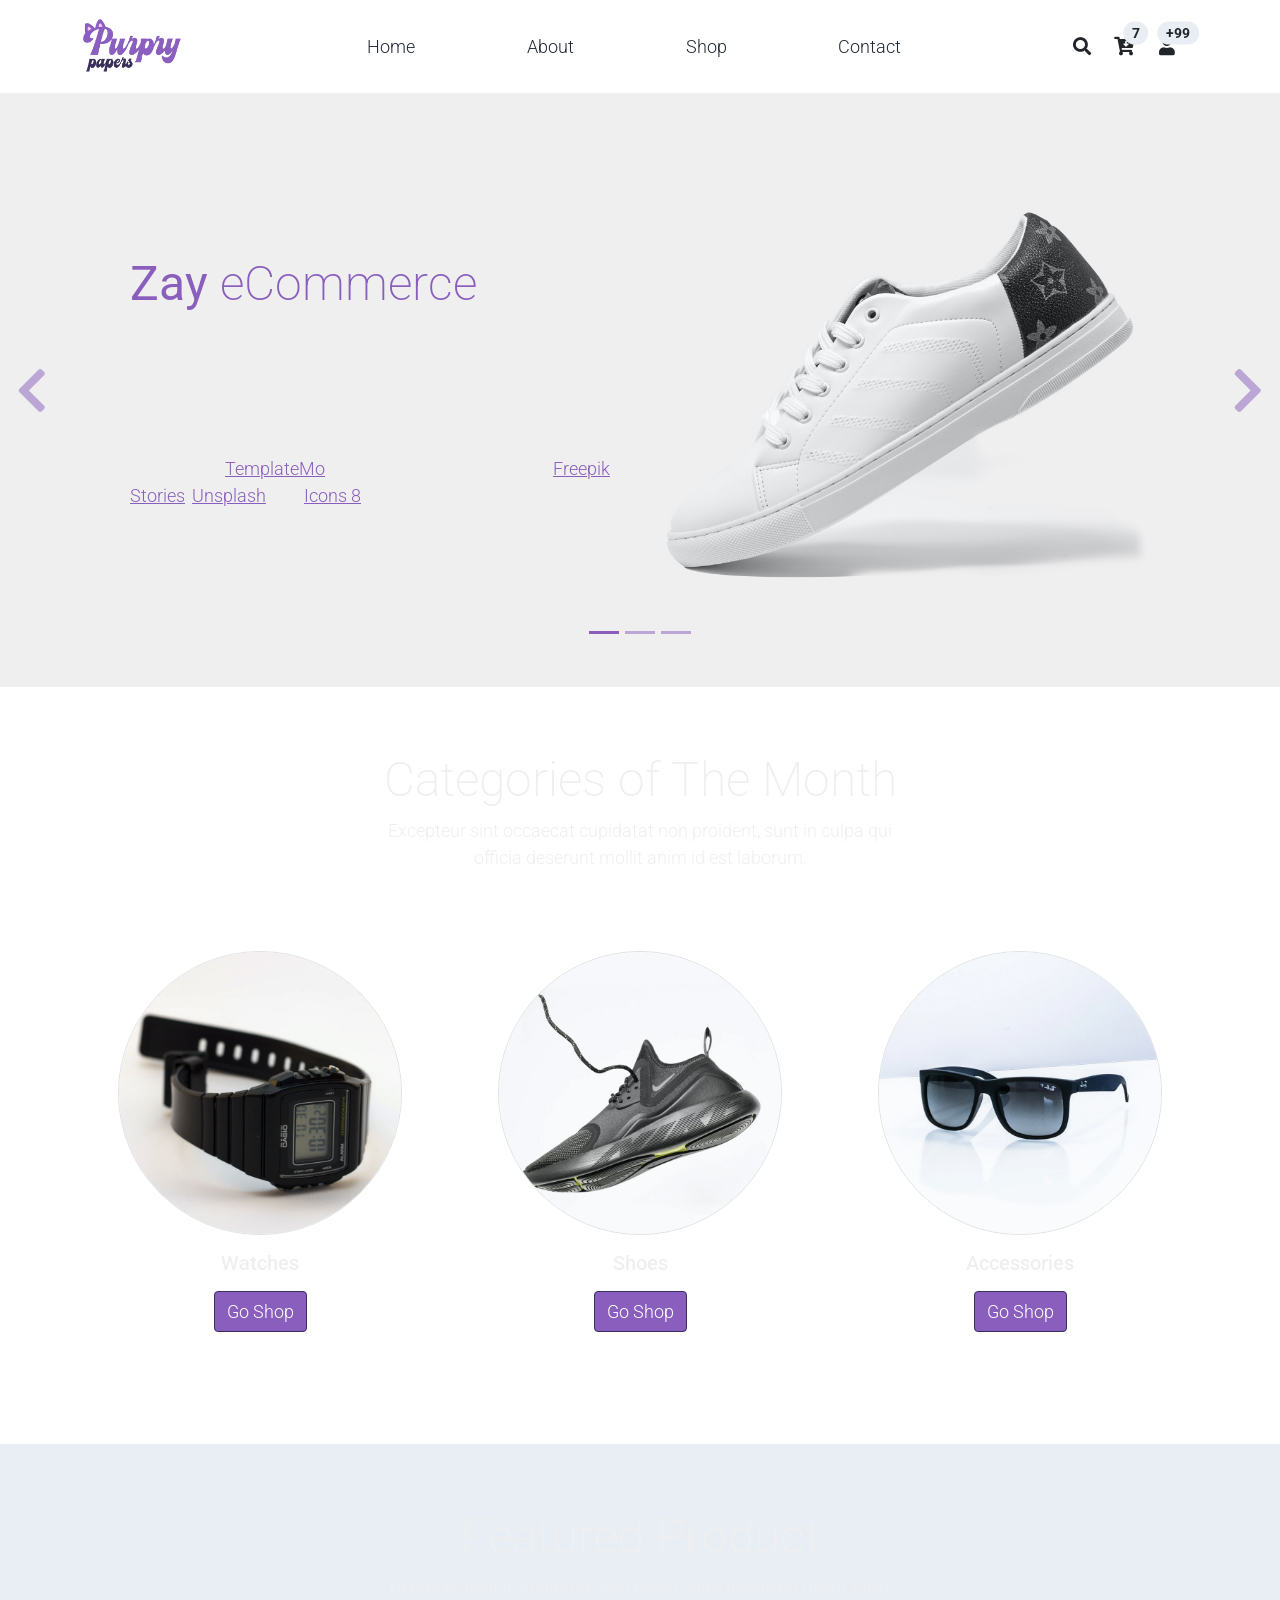
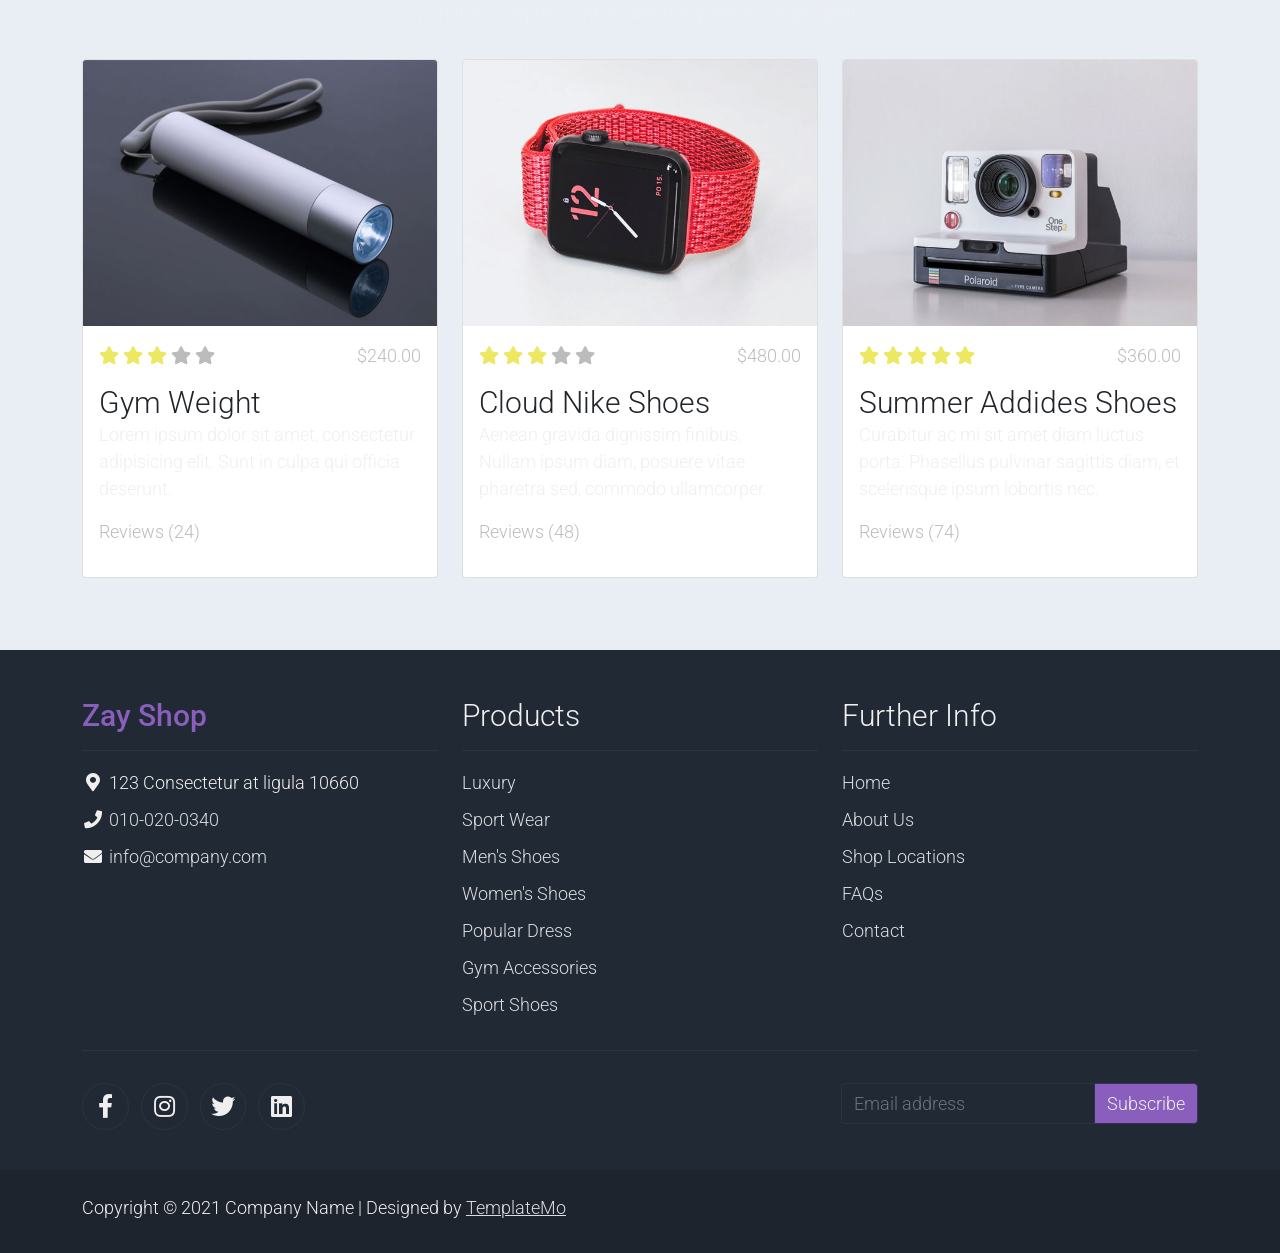
==== index.html @ 1dbbaa01 "Alterar cores e logotipo" ====
<!DOCTYPE html>
<html lang="pt-BR">

<head>
    <title>Zay Shop eCommerce HTML CSS Template</title>
    <meta charset="utf-8">
    <meta name="viewport" content="width=device-width, initial-scale=1">

    <link rel="apple-touch-icon" href="assets/img/apple-icon.png">
    <link rel="shortcut icon" type="image/x-icon" href="assets/img/favicon.ico">

    <link rel="stylesheet" href="assets/css/bootstrap.min.css">
    <link rel="stylesheet" href="assets/css/templatemo.css">
    <link rel="stylesheet" href="assets/css/custom.css">

    <!-- Load fonts style after rendering the layout styles -->
    <link rel="stylesheet" href="https://fonts.googleapis.com/css2?family=Roboto:wght@100;200;300;400;500;700;900&display=swap">
    <link rel="stylesheet" href="assets/css/fontawesome.min.css">
<!--
    
TemplateMo 559 Zay Shop

https://templatemo.com/tm-559-zay-shop

-->
</head>

<body>

    <!-- Header -->
    <nav class="navbar navbar-expand-lg navbar-light shadow">
        <div class="container d-flex justify-content-between align-items-center">

            <a class="navbar-brand text-success logo h1 align-self-center" href="index.html">
                <img class="logotipo" src="./assets/img/logotipo.png" alt="logotipo">
            </a>

            <button class="navbar-toggler border-0" type="button" data-bs-toggle="collapse" data-bs-target="#templatemo_main_nav" aria-controls="navbarSupportedContent" aria-expanded="false" aria-label="Toggle navigation">
                <span class="navbar-toggler-icon"></span>
            </button>

            <div class="align-self-center collapse navbar-collapse flex-fill  d-lg-flex justify-content-lg-between" id="templatemo_main_nav">
                <div class="flex-fill">
                    <ul class="nav navbar-nav d-flex justify-content-between mx-lg-auto">
                        <li class="nav-item">
                            <a class="nav-link" href="index.html">Home</a>
                        </li>
                        <li class="nav-item">
                            <a class="nav-link" href="about.html">About</a>
                        </li>
                        <li class="nav-item">
                            <a class="nav-link" href="shop.html">Shop</a>
                        </li>
                        <li class="nav-item">
                            <a class="nav-link" href="contact.html">Contact</a>
                        </li>
                    </ul>
                </div>
                <div class="navbar align-self-center d-flex">
                    <div class="d-lg-none flex-sm-fill mt-3 mb-4 col-7 col-sm-auto pr-3">
                        <div class="input-group">
                            <input type="text" class="form-control" id="inputMobileSearch" placeholder="Search ...">
                            <div class="input-group-text">
                                <i class="fa fa-fw fa-search"></i>
                            </div>
                        </div>
                    </div>
                    <a class="nav-icon d-none d-lg-inline" href="#" data-bs-toggle="modal" data-bs-target="#templatemo_search">
                        <i class="fa fa-fw fa-search text-dark mr-2"></i>
                    </a>
                    <a class="nav-icon position-relative text-decoration-none" href="#">
                        <i class="fa fa-fw fa-cart-arrow-down text-dark mr-1"></i>
                        <span class="position-absolute top-0 left-100 translate-middle badge rounded-pill bg-light text-dark">7</span>
                    </a>
                    <a class="nav-icon position-relative text-decoration-none" href="#">
                        <i class="fa fa-fw fa-user text-dark mr-3"></i>
                        <span class="position-absolute top-0 left-100 translate-middle badge rounded-pill bg-light text-dark">+99</span>
                    </a>
                </div>
            </div>

        </div>
    </nav>
    <!-- Close Header -->

    <!-- Modal -->
    <div class="modal fade bg-white" id="templatemo_search" tabindex="-1" role="dialog" aria-labelledby="exampleModalLabel" aria-hidden="true">
        <div class="modal-dialog modal-lg" role="document">
            <div class="w-100 pt-1 mb-5 text-right">
                <button type="button" class="btn-close" data-bs-dismiss="modal" aria-label="Close"></button>
            </div>
            <form action="" method="get" class="modal-content modal-body border-0 p-0">
                <div class="input-group mb-2">
                    <input type="text" class="form-control" id="inputModalSearch" name="q" placeholder="Search ...">
                    <button type="submit" class="input-group-text bg-success text-light">
                        <i class="fa fa-fw fa-search text-white"></i>
                    </button>
                </div>
            </form>
        </div>
    </div>



    <!-- Start Banner Hero -->
    <div id="template-mo-zay-hero-carousel" class="carousel slide" data-bs-ride="carousel">
        <ol class="carousel-indicators">
            <li data-bs-target="#template-mo-zay-hero-carousel" data-bs-slide-to="0" class="active"></li>
            <li data-bs-target="#template-mo-zay-hero-carousel" data-bs-slide-to="1"></li>
            <li data-bs-target="#template-mo-zay-hero-carousel" data-bs-slide-to="2"></li>
        </ol>
        <div class="carousel-inner">
            <div class="carousel-item active">
                <div class="container">
                    <div class="row p-5">
                        <div class="mx-auto col-md-8 col-lg-6 order-lg-last">
                            <img class="img-fluid" src="./assets/img/banner_img_01.jpg" alt="">
                        </div>
                        <div class="col-lg-6 mb-0 d-flex align-items-center">
                            <div class="text-align-left align-self-center">
                                <h1 class="h1 text-success"><b>Zay</b> eCommerce</h1>
                                <h3 class="h2">Tiny and Perfect eCommerce Template</h3>
                                <p>
                                    Zay Shop is an eCommerce HTML5 CSS template with latest version of Bootstrap 5 (beta 1). 
                                    This template is 100% free provided by <a rel="sponsored" class="text-success" href="https://templatemo.com" target="_blank">TemplateMo</a> website. 
                                    Image credits go to <a rel="sponsored" class="text-success" href="https://stories.freepik.com/" target="_blank">Freepik Stories</a>,
                                    <a rel="sponsored" class="text-success" href="https://unsplash.com/" target="_blank">Unsplash</a> and
                                    <a rel="sponsored" class="text-success" href="https://icons8.com/" target="_blank">Icons 8</a>.
                                </p>
                            </div>
                        </div>
                    </div>
                </div>
            </div>
            <div class="carousel-item">
                <div class="container">
                    <div class="row p-5">
                        <div class="mx-auto col-md-8 col-lg-6 order-lg-last">
                            <img class="img-fluid" src="./assets/img/banner_img_02.jpg" alt="">
                        </div>
                        <div class="col-lg-6 mb-0 d-flex align-items-center">
                            <div class="text-align-left">
                                <h1 class="h1">Proident occaecat</h1>
                                <h3 class="h2">Aliquip ex ea commodo consequat</h3>
                                <p>
                                    You are permitted to use this Zay CSS template for your commercial websites. 
                                    You are <strong>not permitted</strong> to re-distribute the template ZIP file in any kind of template collection websites.
                                </p>
                            </div>
                        </div>
                    </div>
                </div>
            </div>
            <div class="carousel-item">
                <div class="container">
                    <div class="row p-5">
                        <div class="mx-auto col-md-8 col-lg-6 order-lg-last">
                            <img class="img-fluid" src="./assets/img/banner_img_03.jpg" alt="">
                        </div>
                        <div class="col-lg-6 mb-0 d-flex align-items-center">
                            <div class="text-align-left">
                                <h1 class="h1">Repr in voluptate</h1>
                                <h3 class="h2">Ullamco laboris nisi ut </h3>
                                <p>
                                    We bring you 100% free CSS templates for your websites. 
                                    If you wish to support TemplateMo, please make a small contribution via PayPal or tell your friends about our website. Thank you.
                                </p>
                            </div>
                        </div>
                    </div>
                </div>
            </div>
        </div>
        <a class="carousel-control-prev text-decoration-none w-auto ps-3" href="#template-mo-zay-hero-carousel" role="button" data-bs-slide="prev">
            <i class="fas fa-chevron-left"></i>
        </a>
        <a class="carousel-control-next text-decoration-none w-auto pe-3" href="#template-mo-zay-hero-carousel" role="button" data-bs-slide="next">
            <i class="fas fa-chevron-right"></i>
        </a>
    </div>
    <!-- End Banner Hero -->


    <!-- Start Categories of The Month -->
    <section class="container py-5">
        <div class="row text-center pt-3">
            <div class="col-lg-6 m-auto">
                <h1 class="h1">Categories of The Month</h1>
                <p>
                    Excepteur sint occaecat cupidatat non proident, sunt in culpa qui officia
                    deserunt mollit anim id est laborum.
                </p>
            </div>
        </div>
        <div class="row">
            <div class="col-12 col-md-4 p-5 mt-3">
                <a href="#"><img src="./assets/img/category_img_01.jpg" class="rounded-circle img-fluid border"></a>
                <h5 class="text-center mt-3 mb-3">Watches</h5>
                <p class="text-center"><a class="btn btn-success">Go Shop</a></p>
            </div>
            <div class="col-12 col-md-4 p-5 mt-3">
                <a href="#"><img src="./assets/img/category_img_02.jpg" class="rounded-circle img-fluid border"></a>
                <h2 class="h5 text-center mt-3 mb-3">Shoes</h2>
                <p class="text-center"><a class="btn btn-success">Go Shop</a></p>
            </div>
            <div class="col-12 col-md-4 p-5 mt-3">
                <a href="#"><img src="./assets/img/category_img_03.jpg" class="rounded-circle img-fluid border"></a>
                <h2 class="h5 text-center mt-3 mb-3">Accessories</h2>
                <p class="text-center"><a class="btn btn-success">Go Shop</a></p>
            </div>
        </div>
    </section>
    <!-- End Categories of The Month -->


    <!-- Start Featured Product -->
    <section class="bg-light">
        <div class="container py-5">
            <div class="row text-center py-3">
                <div class="col-lg-6 m-auto">
                    <h1 class="h1">Featured Product</h1>
                    <p>
                        Reprehenderit in voluptate velit esse cillum dolore eu fugiat nulla pariatur.
                        Excepteur sint occaecat cupidatat non proident.
                    </p>
                </div>
            </div>
            <div class="row">
                <div class="col-12 col-md-4 mb-4">
                    <div class="card h-100">
                        <a href="shop-single.html">
                            <img src="./assets/img/feature_prod_01.jpg" class="card-img-top" alt="...">
                        </a>
                        <div class="card-body">
                            <ul class="list-unstyled d-flex justify-content-between">
                                <li>
                                    <i class="text-warning fa fa-star"></i>
                                    <i class="text-warning fa fa-star"></i>
                                    <i class="text-warning fa fa-star"></i>
                                    <i class="text-muted fa fa-star"></i>
                                    <i class="text-muted fa fa-star"></i>
                                </li>
                                <li class="text-muted text-right">$240.00</li>
                            </ul>
                            <a href="shop-single.html" class="h2 text-decoration-none text-dark">Gym Weight</a>
                            <p class="card-text">
                                Lorem ipsum dolor sit amet, consectetur adipisicing elit. Sunt in culpa qui officia deserunt.
                            </p>
                            <p class="text-muted">Reviews (24)</p>
                        </div>
                    </div>
                </div>
                <div class="col-12 col-md-4 mb-4">
                    <div class="card h-100">
                        <a href="shop-single.html">
                            <img src="./assets/img/feature_prod_02.jpg" class="card-img-top" alt="...">
                        </a>
                        <div class="card-body">
                            <ul class="list-unstyled d-flex justify-content-between">
                                <li>
                                    <i class="text-warning fa fa-star"></i>
                                    <i class="text-warning fa fa-star"></i>
                                    <i class="text-warning fa fa-star"></i>
                                    <i class="text-muted fa fa-star"></i>
                                    <i class="text-muted fa fa-star"></i>
                                </li>
                                <li class="text-muted text-right">$480.00</li>
                            </ul>
                            <a href="shop-single.html" class="h2 text-decoration-none text-dark">Cloud Nike Shoes</a>
                            <p class="card-text">
                                Aenean gravida dignissim finibus. Nullam ipsum diam, posuere vitae pharetra sed, commodo ullamcorper.
                            </p>
                            <p class="text-muted">Reviews (48)</p>
                        </div>
                    </div>
                </div>
                <div class="col-12 col-md-4 mb-4">
                    <div class="card h-100">
                        <a href="shop-single.html">
                            <img src="./assets/img/feature_prod_03.jpg" class="card-img-top" alt="...">
                        </a>
                        <div class="card-body">
                            <ul class="list-unstyled d-flex justify-content-between">
                                <li>
                                    <i class="text-warning fa fa-star"></i>
                                    <i class="text-warning fa fa-star"></i>
                                    <i class="text-warning fa fa-star"></i>
                                    <i class="text-warning fa fa-star"></i>
                                    <i class="text-warning fa fa-star"></i>
                                </li>
                                <li class="text-muted text-right">$360.00</li>
                            </ul>
                            <a href="shop-single.html" class="h2 text-decoration-none text-dark">Summer Addides Shoes</a>
                            <p class="card-text">
                                Curabitur ac mi sit amet diam luctus porta. Phasellus pulvinar sagittis diam, et scelerisque ipsum lobortis nec.
                            </p>
                            <p class="text-muted">Reviews (74)</p>
                        </div>
                    </div>
                </div>
            </div>
        </div>
    </section>
    <!-- End Featured Product -->


    <!-- Start Footer -->
    <footer class="bg-dark" id="tempaltemo_footer">
        <div class="container">
            <div class="row">

                <div class="col-md-4 pt-5">
                    <h2 class="h2 text-success border-bottom pb-3 border-light logo">Zay Shop</h2>
                    <ul class="list-unstyled text-light footer-link-list">
                        <li>
                            <i class="fas fa-map-marker-alt fa-fw"></i>
                            123 Consectetur at ligula 10660
                        </li>
                        <li>
                            <i class="fa fa-phone fa-fw"></i>
                            <a class="text-decoration-none" href="tel:010-020-0340">010-020-0340</a>
                        </li>
                        <li>
                            <i class="fa fa-envelope fa-fw"></i>
                            <a class="text-decoration-none" href="mailto:info@company.com">info@company.com</a>
                        </li>
                    </ul>
                </div>

                <div class="col-md-4 pt-5">
                    <h2 class="h2 text-light border-bottom pb-3 border-light">Products</h2>
                    <ul class="list-unstyled text-light footer-link-list">
                        <li><a class="text-decoration-none" href="#">Luxury</a></li>
                        <li><a class="text-decoration-none" href="#">Sport Wear</a></li>
                        <li><a class="text-decoration-none" href="#">Men's Shoes</a></li>
                        <li><a class="text-decoration-none" href="#">Women's Shoes</a></li>
                        <li><a class="text-decoration-none" href="#">Popular Dress</a></li>
                        <li><a class="text-decoration-none" href="#">Gym Accessories</a></li>
                        <li><a class="text-decoration-none" href="#">Sport Shoes</a></li>
                    </ul>
                </div>

                <div class="col-md-4 pt-5">
                    <h2 class="h2 text-light border-bottom pb-3 border-light">Further Info</h2>
                    <ul class="list-unstyled text-light footer-link-list">
                        <li><a class="text-decoration-none" href="#">Home</a></li>
                        <li><a class="text-decoration-none" href="#">About Us</a></li>
                        <li><a class="text-decoration-none" href="#">Shop Locations</a></li>
                        <li><a class="text-decoration-none" href="#">FAQs</a></li>
                        <li><a class="text-decoration-none" href="#">Contact</a></li>
                    </ul>
                </div>

            </div>

            <div class="row text-light mb-4">
                <div class="col-12 mb-3">
                    <div class="w-100 my-3 border-top border-light"></div>
                </div>
                <div class="col-auto me-auto">
                    <ul class="list-inline text-left footer-icons">
                        <li class="list-inline-item border border-light rounded-circle text-center">
                            <a class="text-light text-decoration-none" target="_blank" href="http://facebook.com/"><i class="fab fa-facebook-f fa-lg fa-fw"></i></a>
                        </li>
                        <li class="list-inline-item border border-light rounded-circle text-center">
                            <a class="text-light text-decoration-none" target="_blank" href="https://www.instagram.com/"><i class="fab fa-instagram fa-lg fa-fw"></i></a>
                        </li>
                        <li class="list-inline-item border border-light rounded-circle text-center">
                            <a class="text-light text-decoration-none" target="_blank" href="https://twitter.com/"><i class="fab fa-twitter fa-lg fa-fw"></i></a>
                        </li>
                        <li class="list-inline-item border border-light rounded-circle text-center">
                            <a class="text-light text-decoration-none" target="_blank" href="https://www.linkedin.com/"><i class="fab fa-linkedin fa-lg fa-fw"></i></a>
                        </li>
                    </ul>
                </div>
                <div class="col-auto">
                    <label class="sr-only" for="subscribeEmail">Email address</label>
                    <div class="input-group mb-2">
                        <input type="text" class="form-control bg-dark border-light" id="subscribeEmail" placeholder="Email address">
                        <div class="input-group-text btn-success text-light">Subscribe</div>
                    </div>
                </div>
            </div>
        </div>

        <div class="w-100 bg-black py-3">
            <div class="container">
                <div class="row pt-2">
                    <div class="col-12">
                        <p class="text-left text-light">
                            Copyright &copy; 2021 Company Name 
                            | Designed by <a rel="sponsored" href="https://templatemo.com" target="_blank">TemplateMo</a>
                        </p>
                    </div>
                </div>
            </div>
        </div>

    </footer>
    <!-- End Footer -->

    <!-- Start Script -->
    <script src="assets/js/jquery-1.11.0.min.js"></script>
    <script src="assets/js/jquery-migrate-1.2.1.min.js"></script>
    <script src="assets/js/bootstrap.bundle.min.js"></script>
    <script src="assets/js/templatemo.js"></script>
    <script src="assets/js/custom.js"></script>
    <!-- End Script -->
</body>

</html>
---- assets/css/templatemo.css ----
/*

TemplateMo 559 Zay Shop

https://templatemo.com/tm-559-zay-shop

---------------------------------------------
Table of contents
------------------------------------------------
1. Typography
2. General
3. Nav
4. Hero Carousel
5. Accordion
6. Shop
7. Product
8. Carousel Hero
9. Carousel Brand
10. Services
11. Contact map
12. Footer
13. Small devices (landscape phones, 576px and up)
14. Medium devices (tablets, 768px and up)
15. Large devices (desktops, 992px and up)
16. Extra large devices (large desktops, 1200px and up)
--------------------------------------------- */
div{ 
  color: #39305b;
  color: #895ebd;
  color: #f4acf5;
  color: #c687e8;
  color: #f0eff0;
}


/* Typography */
body, ul, li, p, a, label, input, div {
  font-family: 'Roboto', sans-serif;
  font-size: 18px !important;
  font-weight: 300 !important;
}
.h1 {
  font-family: 'Roboto', sans-serif;
  font-size: 48px !important;
  font-weight: 200 !important;
}
.h2 {
  font-family: 'Roboto', sans-serif;
  font-size: 30px !important;
  font-weight: 300;
}
.h3 {
  font-family: 'Roboto', sans-serif;
  font-size: 22px !important;
}
/* General */
.logo { font-weight: 500 !important;}
.text-warning {  color: #ede861 !important;}
.text-muted { color: #bcbcbc !important;}
.text-success { color: #895ebd !important;}
.text-light { color: #f0eff0 !important;}
.bg-dark { background-color: #212934 !important;}
.bg-light { background-color: #e9eef5 !important;}
.bg-black { background-color: #1d242d !important;}
.bg-success { background-color: #895ebd !important;}
.btn-success {
  background-color: #895ebd !important;
  border-color: #39305b !important;
}
.pagination .page-link:hover {color: #000;}
.pagination .page-link:hover, .pagination .page-link.active {
  background-color: #f4acf5;
  color: #fff;
}
/* Nav */
#templatemo_nav_top { min-height: 40px;}
#templatemo_nav_top * { font-size: .9em !important;}
#templatemo_main_nav a { color: #212934;}
#templatemo_main_nav a:hover { color: #f4acf5;}
#templatemo_main_nav .navbar .nav-icon { margin-right: 20px;}

img.logotipo{
  width: 100px;
}

/* Hero Carousel */
#template-mo-zay-hero-carousel { background: #efefef !important;}
/* Accordion */
.templatemo-accordion a { color: #000;}
.templatemo-accordion a:hover { color: #333d4a;}
/* Shop */
.shop-top-menu a:hover { color: #f4acf5 !important;}
/* Product */
.product-wap { box-shadow: 0px 5px 10px 0px rgba(0, 0, 0, 0.10);}
.product-wap .product-color-dot.color-dot-red { background:#f71515;}
.product-wap .product-color-dot.color-dot-blue { background:#6db4fe;}
.product-wap .product-color-dot.color-dot-black { background:#000000;}
.product-wap .product-color-dot.color-dot-light { background:#e0e0e0;}
.product-wap .product-color-dot.color-dot-green { background:#0bff7e;}
.card.product-wap .card .product-overlay {
  background: rgba(0,0,0,.2);
  visibility: hidden;
  opacity: 0;
  transition: .3s;
}
.card.product-wap:hover .card .product-overlay {
  visibility: visible;
  opacity: 1;
}
.card.product-wap a { color: #000;}
#carousel-related-product .slick-slide:focus { outline: none !important;}
#carousel-related-product .slick-dots li button:before {
  font-size: 15px;
  margin-top: 20px;
}
/* Brand */
.brand-img {
  filter: grayscale(100%);
  opacity: 0.5;
  transition: .5s;
}
.brand-img:hover {
  filter: grayscale(0%);
  opacity: 1;
}
/* Carousel Hero */
#template-mo-zay-hero-carousel .carousel-indicators li {
  margin-top: -50px;
  background-color: #895ebd;
}
#template-mo-zay-hero-carousel .carousel-control-next i,
#template-mo-zay-hero-carousel .carousel-control-prev i {
  color: #895ebd !important;
  font-size: 2.8em !important;
}
/* Carousel Brand */
.tempaltemo-carousel .h1 {
  font-size: .5em !important;
  color: #000 !important;
}
/* Services */
.services-icon-wap {transition: .3s;}
.services-icon-wap:hover, .services-icon-wap:hover i {color: #fff;}
.services-icon-wap:hover {background: #f4acf5;}
/* Contact map */
.leaflet-control a, .leaflet-control { font-size: 10px !important;}
.form-control { border: 1px solid #e8e8e8;}
/* Footer */
#tempaltemo_footer a { color: #dcdde1;}
#tempaltemo_footer a:hover { color: #68bb7d;}
#tempaltemo_footer ul.footer-link-list li { padding-top: 10px;}
#tempaltemo_footer ul.footer-icons li {
  width: 2.6em;
  height: 2.6em;
  line-height: 2.6em;
}
#tempaltemo_footer ul.footer-icons li:hover {
  background-color: #f0eff0;
  transition: .5s;
}
#tempaltemo_footer ul.footer-icons li:hover i {
  color: #212934;
  transition: .5s;
}
#tempaltemo_footer .border-light { border-color: #2d343f !important;}
/*
// Extra small devices (portrait phones, less than 576px)
// No media query since this is the default in Bootstrap
*/
/* Small devices (landscape phones, 576px and up)*/
.product-wap .h3, .product-wap li, .product-wap i, .product-wap p {
  font-size: 12px !important;
}
.product-wap .product-color-dot {
  width: 6px;
  height: 6px;
}

@media (min-width: 576px) {
  .tempaltemo-carousel .h1 { font-size: 1em !important;}
}

/*// Medium devices (tablets, 768px and up)*/
@media (min-width: 768px) {
  #templatemo_main_nav .navbar-nav {max-width: 450px;}
 }

/* Large devices (desktops, 992px and up)*/
@media (min-width: 992px) {
  #templatemo_main_nav .navbar-nav {max-width: 550px;}
  #template-mo-zay-hero-carousel .carousel-item {min-height: 30rem !important;}
  .product-wap .h3, .product-wap li, .product-wap i, .product-wap p {font-size: 18px !important;}
  .product-wap .product-color-dot {
    width: 12px;
    height: 12px;
  }
}

/* Extra large devices (large desktops, 1200px and up)*/
@media (min-width: 1200px) {}
---- assets/css/custom.css ----
/*
Custom Css
*/
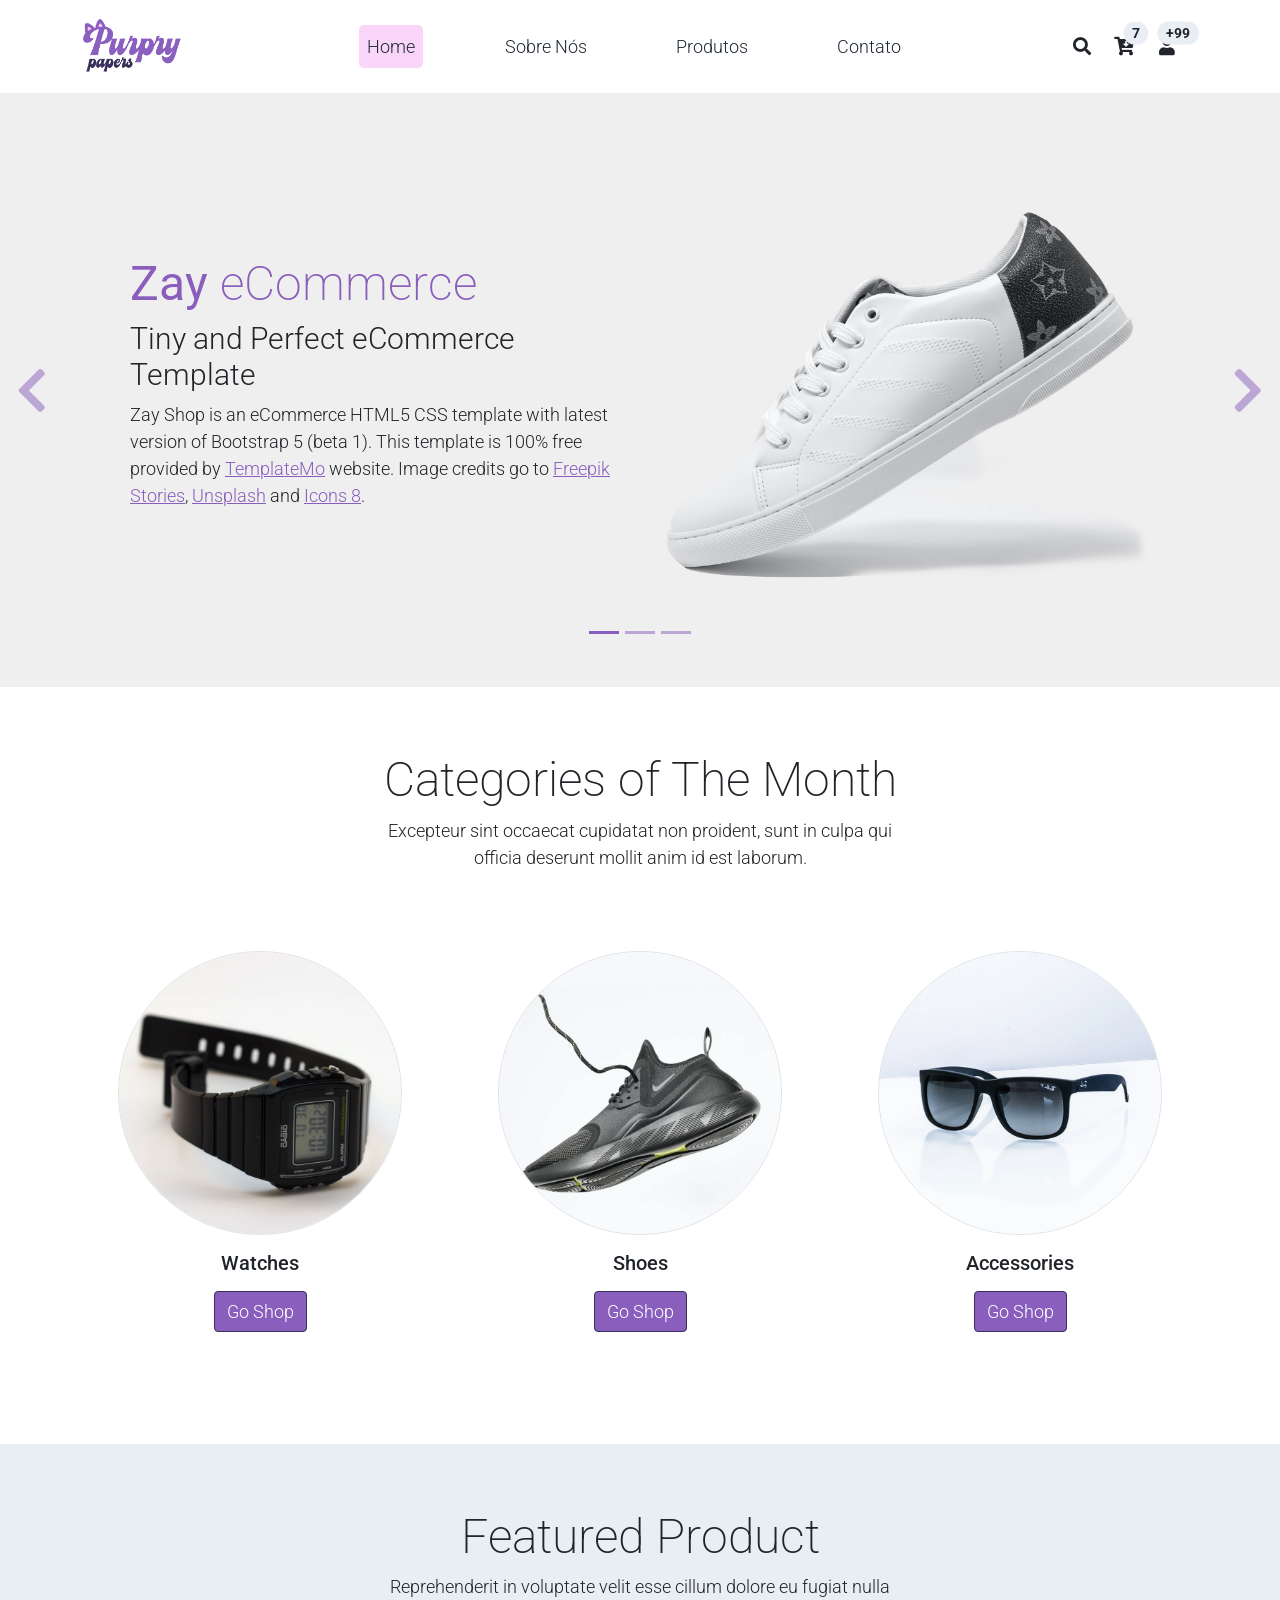
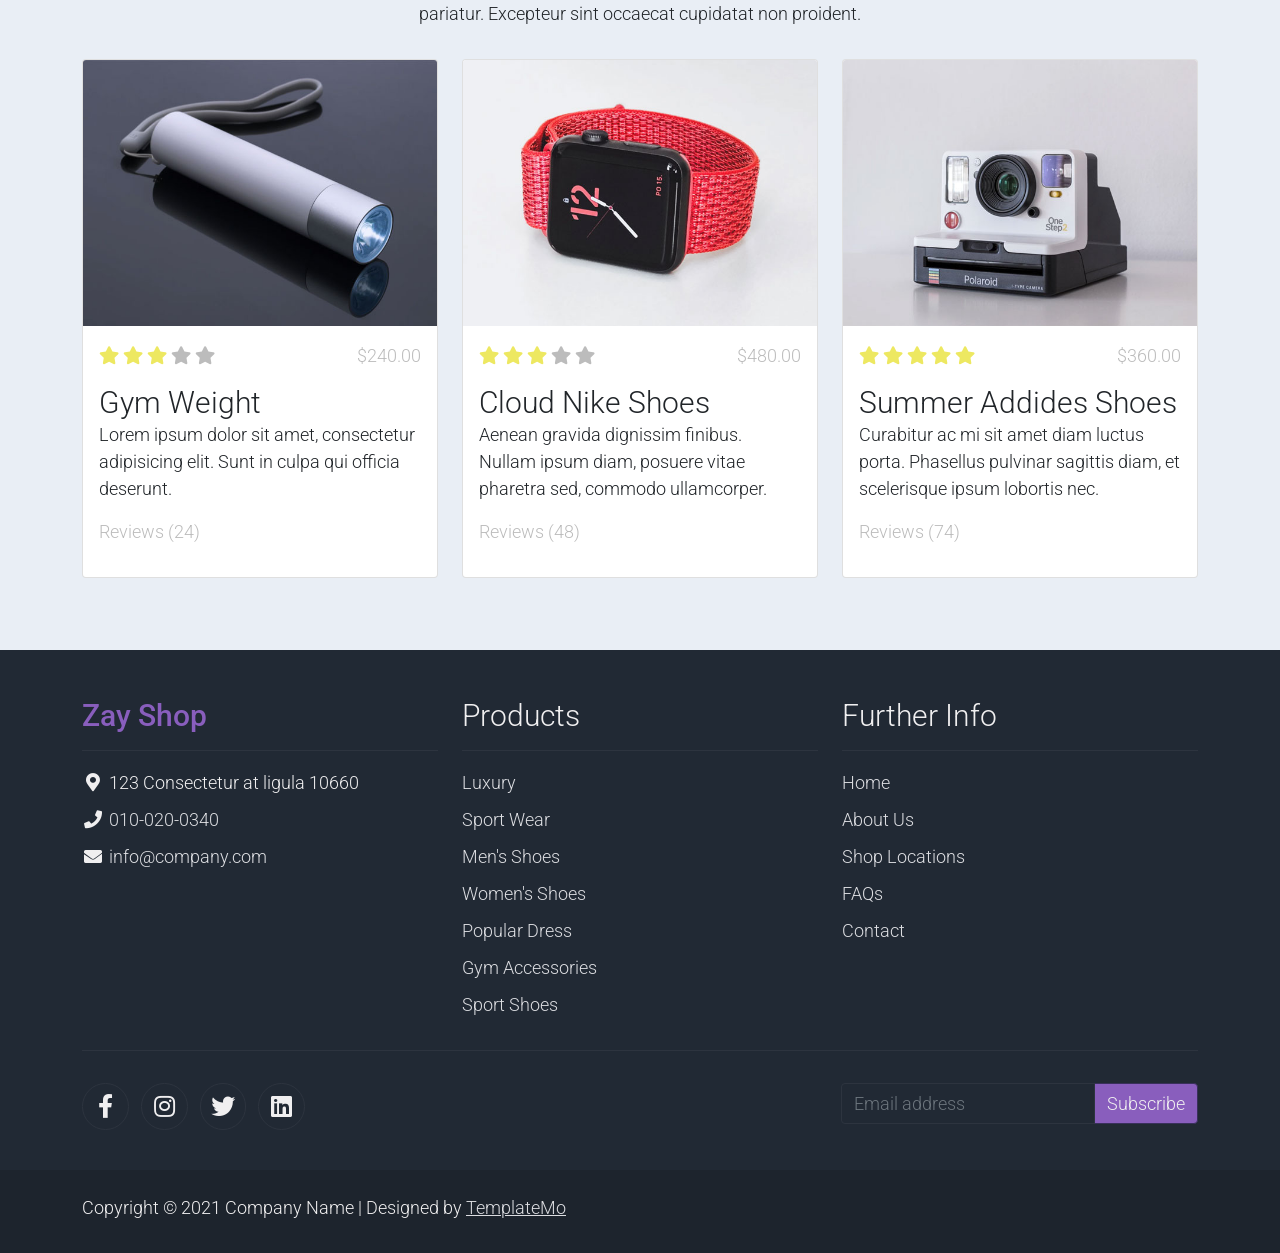
==== commit 6197c9e1: "Adicionar pagina about e trocar os icones" ====
--- a/index.html
+++ b/index.html
@@ -2,12 +2,12 @@
 <html lang="pt-BR">
 
 <head>
-    <title>Zay Shop eCommerce HTML CSS Template</title>
+    <title>Purpry Papers</title>
     <meta charset="utf-8">
     <meta name="viewport" content="width=device-width, initial-scale=1">
 
     <link rel="apple-touch-icon" href="assets/img/apple-icon.png">
-    <link rel="shortcut icon" type="image/x-icon" href="assets/img/favicon.ico">
+    <link rel="shortcut icon" type="image/x-icon" href="assets/img/favicon.png">
 
     <link rel="stylesheet" href="assets/css/bootstrap.min.css">
     <link rel="stylesheet" href="assets/css/templatemo.css">
@@ -32,7 +32,7 @@
         <div class="container d-flex justify-content-between align-items-center">
 
             <a class="navbar-brand text-success logo h1 align-self-center" href="index.html">
-                <img class="logotipo" src="./assets/img/logotipo.png" alt="logotipo">
+                <img class="brand-img" src="./assets/img/logotipo.png" alt="logotipo">
             </a>
 
             <button class="navbar-toggler border-0" type="button" data-bs-toggle="collapse" data-bs-target="#templatemo_main_nav" aria-controls="navbarSupportedContent" aria-expanded="false" aria-label="Toggle navigation">
@@ -43,16 +43,16 @@
                 <div class="flex-fill">
                     <ul class="nav navbar-nav d-flex justify-content-between mx-lg-auto">
                         <li class="nav-item">
-                            <a class="nav-link" href="index.html">Home</a>
+                            <a class="nav-link active" href="index.html">Home</a>
                         </li>
                         <li class="nav-item">
-                            <a class="nav-link" href="about.html">About</a>
+                            <a class="nav-link" href="about.html">Sobre Nós</a>
                         </li>
                         <li class="nav-item">
-                            <a class="nav-link" href="shop.html">Shop</a>
+                            <a class="nav-link" href="shop.html">Produtos</a>
                         </li>
                         <li class="nav-item">
-                            <a class="nav-link" href="contact.html">Contact</a>
+                            <a class="nav-link" href="contact.html">Contato</a>
                         </li>
                     </ul>
                 </div>
--- a/assets/css/templatemo.css
+++ b/assets/css/templatemo.css
@@ -24,13 +24,7 @@
 15. Large devices (desktops, 992px and up)
 16. Extra large devices (large desktops, 1200px and up)
 --------------------------------------------- */
-div{ 
-  color: #39305b;
-  color: #895ebd;
-  color: #f4acf5;
-  color: #c687e8;
-  color: #f0eff0;
-}
+
 
 
 /* Typography */
@@ -53,6 +47,8 @@
   font-family: 'Roboto', sans-serif;
   font-size: 22px !important;
 }
+
+
 /* General */
 .logo { font-weight: 500 !important;}
 .text-warning {  color: #ede861 !important;}
@@ -72,16 +68,27 @@
   background-color: #f4acf5;
   color: #fff;
 }
+
+
 /* Nav */
 #templatemo_nav_top { min-height: 40px;}
 #templatemo_nav_top * { font-size: .9em !important;}
 #templatemo_main_nav a { color: #212934;}
 #templatemo_main_nav a:hover { color: #f4acf5;}
+#templatemo_main_nav a:hover .active { color: #212934 !important;}
 #templatemo_main_nav .navbar .nav-icon { margin-right: 20px;}
 
-img.logotipo{
-  width: 100px;
-}
+.nav-link.active {
+  background-color: rgba(244, 172, 245, 0.5);
+  border-radius: 5px;
+}
+
+.nav-link.active:hover {
+  background-color: rgba(244, 172, 245, 0.5);
+  border-radius: 5px;
+  color: #6d727a !important;
+}
+
 
 /* Hero Carousel */
 #template-mo-zay-hero-carousel { background: #efefef !important;}
@@ -115,13 +122,12 @@
 }
 /* Brand */
 .brand-img {
-  filter: grayscale(100%);
+  width: 100px;
+  opacity: 1;
+  transition: .5s;
+}
+.brand-img:hover {
   opacity: 0.5;
-  transition: .5s;
-}
-.brand-img:hover {
-  filter: grayscale(0%);
-  opacity: 1;
 }
 /* Carousel Hero */
 #template-mo-zay-hero-carousel .carousel-indicators li {
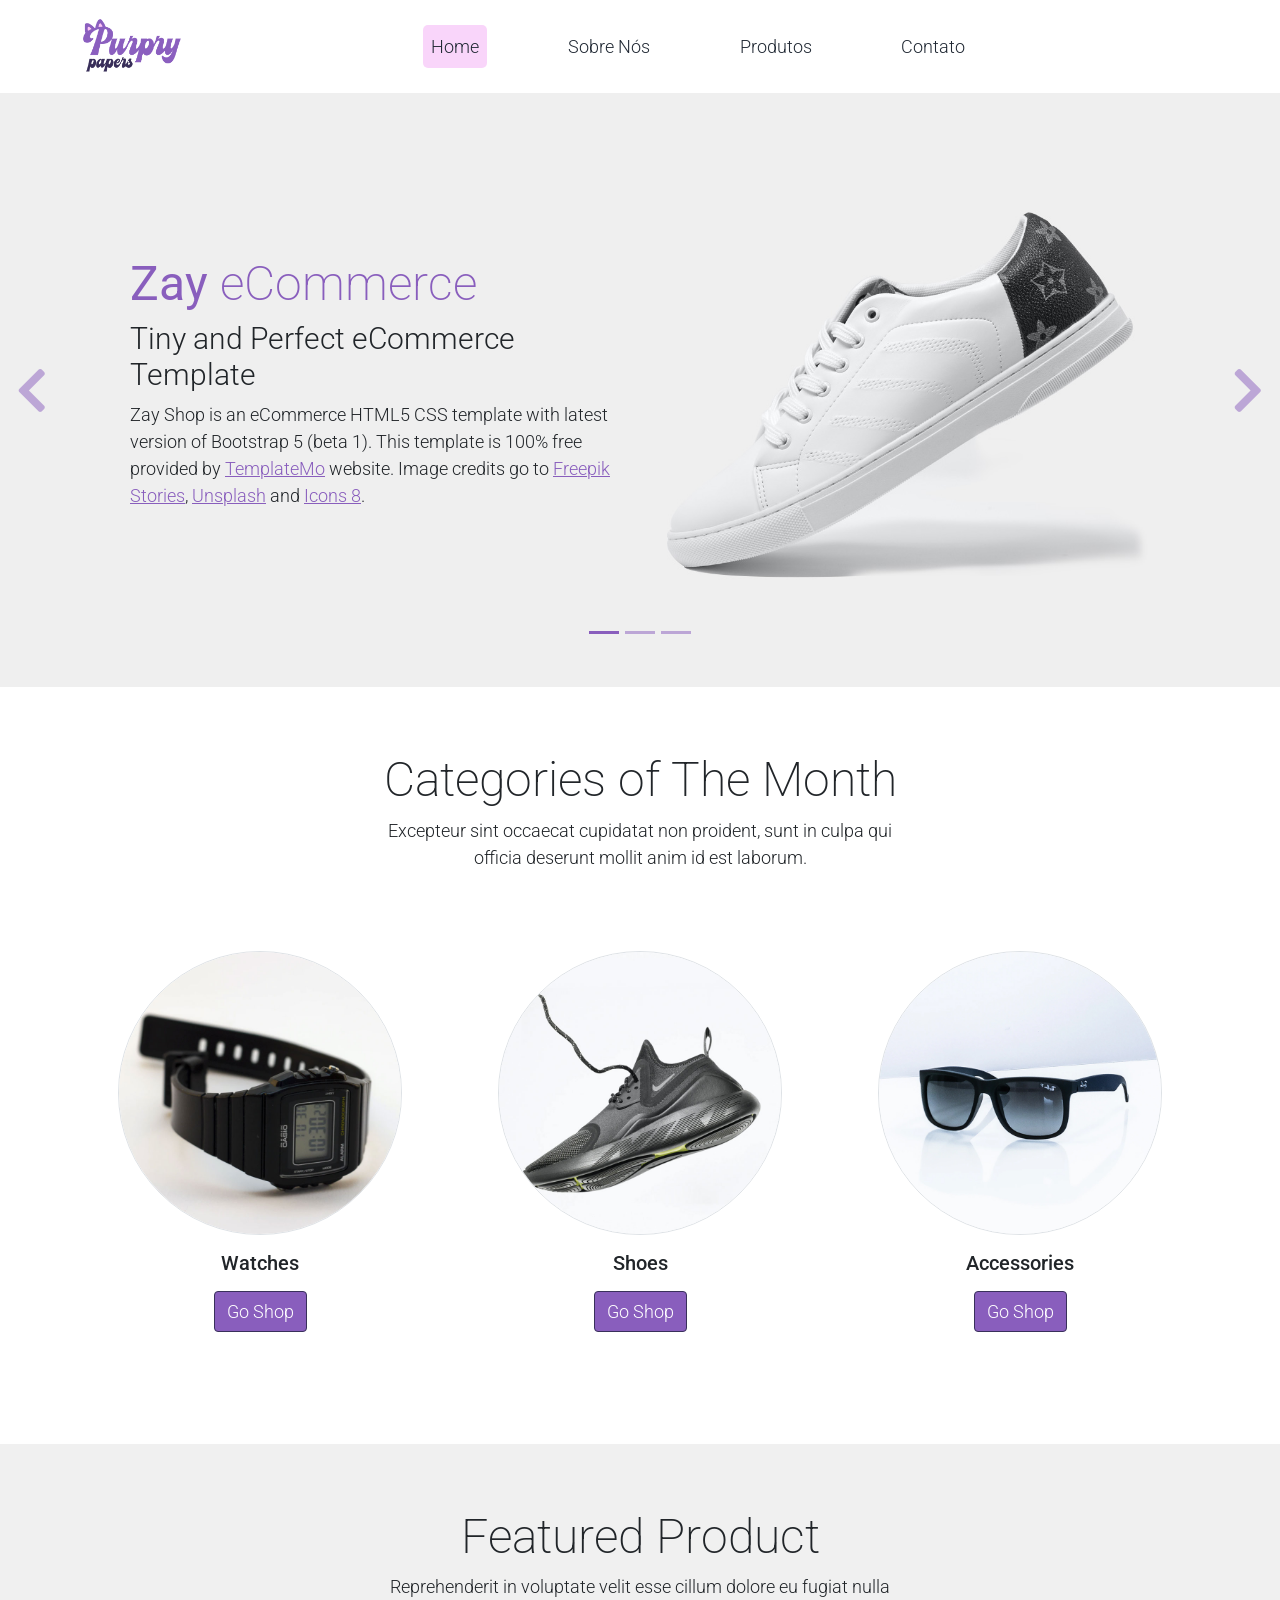
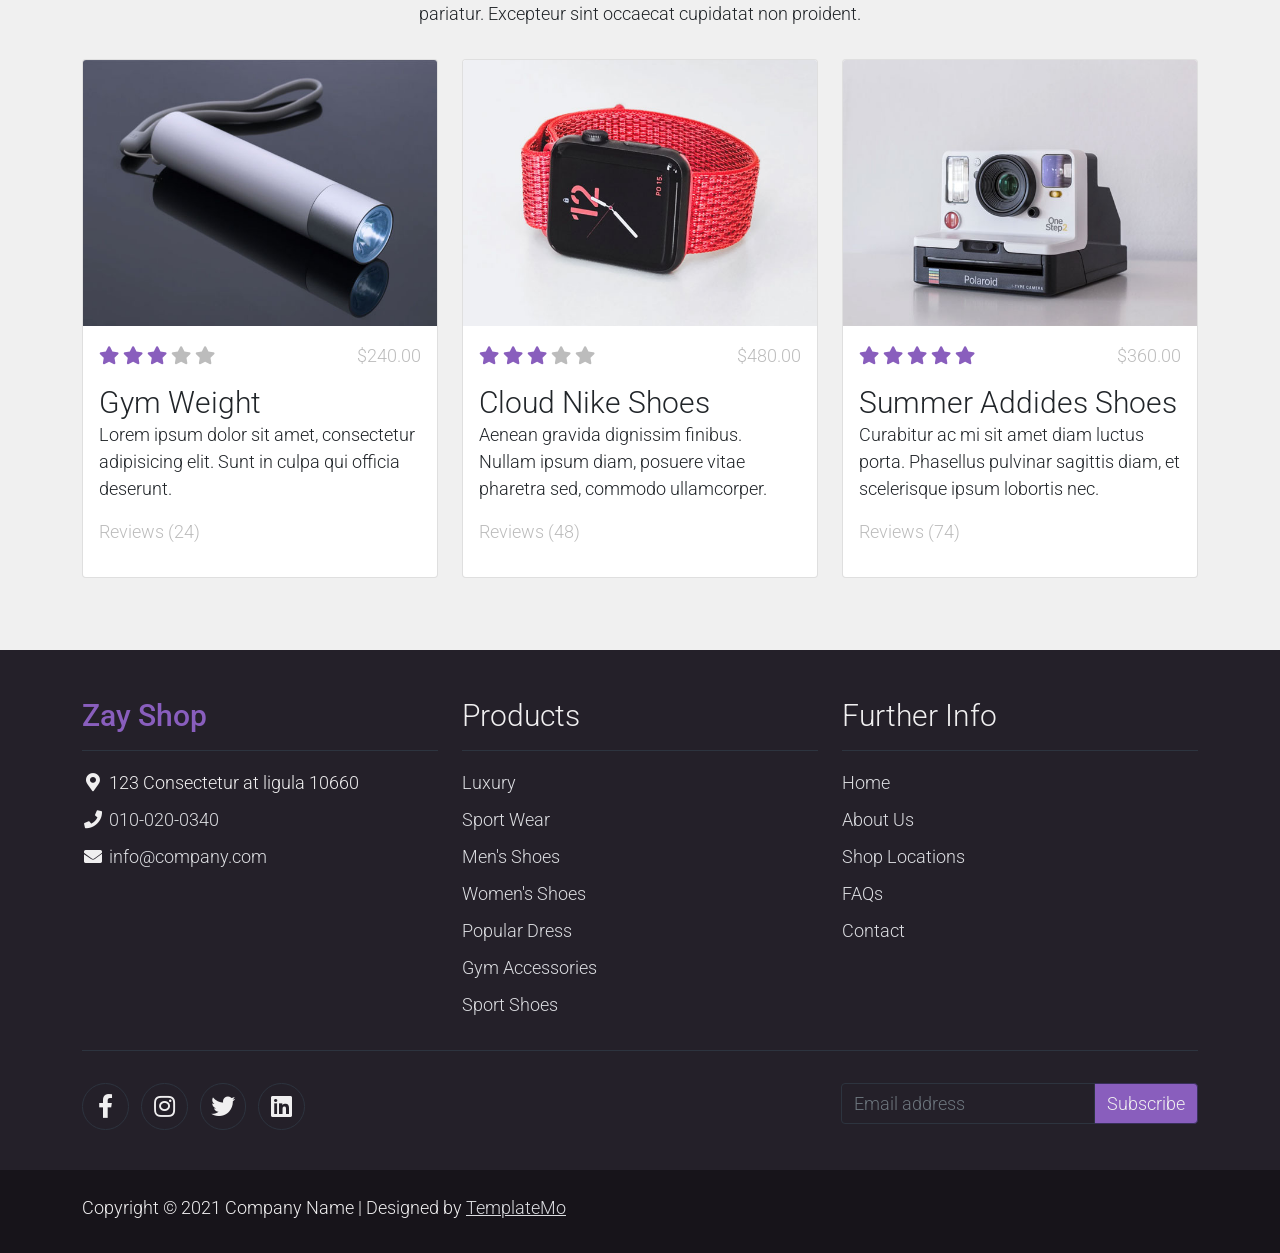
==== commit f03a0a4a: "Alterar redes sociais pagina about" ====
--- a/index.html
+++ b/index.html
@@ -56,7 +56,7 @@
                         </li>
                     </ul>
                 </div>
-                <div class="navbar align-self-center d-flex">
+                <!-- <div class="navbar align-self-center d-flex">
                     <div class="d-lg-none flex-sm-fill mt-3 mb-4 col-7 col-sm-auto pr-3">
                         <div class="input-group">
                             <input type="text" class="form-control" id="inputMobileSearch" placeholder="Search ...">
@@ -76,7 +76,7 @@
                         <i class="fa fa-fw fa-user text-dark mr-3"></i>
                         <span class="position-absolute top-0 left-100 translate-middle badge rounded-pill bg-light text-dark">+99</span>
                     </a>
-                </div>
+                </div> -->
             </div>
 
         </div>
--- a/assets/css/templatemo.css
+++ b/assets/css/templatemo.css
@@ -51,13 +51,13 @@
 
 /* General */
 .logo { font-weight: 500 !important;}
-.text-warning {  color: #ede861 !important;}
+.text-warning {  color: #895ebd !important;}
 .text-muted { color: #bcbcbc !important;}
 .text-success { color: #895ebd !important;}
 .text-light { color: #f0eff0 !important;}
-.bg-dark { background-color: #212934 !important;}
-.bg-light { background-color: #e9eef5 !important;}
-.bg-black { background-color: #1d242d !important;}
+.bg-dark { background-color: #242029 !important;}
+.bg-light { background-color: #f0f0f0 !important;}
+.bg-black { background-color: #17141a !important;}
 .bg-success { background-color: #895ebd !important;}
 .btn-success {
   background-color: #895ebd !important;
@@ -92,11 +92,17 @@
 
 /* Hero Carousel */
 #template-mo-zay-hero-carousel { background: #efefef !important;}
+
+
 /* Accordion */
 .templatemo-accordion a { color: #000;}
 .templatemo-accordion a:hover { color: #333d4a;}
+
+
 /* Shop */
 .shop-top-menu a:hover { color: #f4acf5 !important;}
+
+
 /* Product */
 .product-wap { box-shadow: 0px 5px 10px 0px rgba(0, 0, 0, 0.10);}
 .product-wap .product-color-dot.color-dot-red { background:#f71515;}
@@ -120,6 +126,12 @@
   font-size: 15px;
   margin-top: 20px;
 }
+
+.shadow {
+  box-shadow: 0 .5rem 1rem rgba(0,0,0,.15)!important;
+}
+
+
 /* Brand */
 .brand-img {
   width: 100px;
@@ -129,6 +141,8 @@
 .brand-img:hover {
   opacity: 0.5;
 }
+
+
 /* Carousel Hero */
 #template-mo-zay-hero-carousel .carousel-indicators li {
   margin-top: -50px;
@@ -139,18 +153,26 @@
   color: #895ebd !important;
   font-size: 2.8em !important;
 }
+
+
 /* Carousel Brand */
 .tempaltemo-carousel .h1 {
   font-size: .5em !important;
   color: #000 !important;
 }
+
+
 /* Services */
 .services-icon-wap {transition: .3s;}
 .services-icon-wap:hover, .services-icon-wap:hover i {color: #fff;}
 .services-icon-wap:hover {background: #f4acf5;}
+
+
 /* Contact map */
 .leaflet-control a, .leaflet-control { font-size: 10px !important;}
 .form-control { border: 1px solid #e8e8e8;}
+
+
 /* Footer */
 #tempaltemo_footer a { color: #dcdde1;}
 #tempaltemo_footer a:hover { color: #68bb7d;}
@@ -169,10 +191,14 @@
   transition: .5s;
 }
 #tempaltemo_footer .border-light { border-color: #2d343f !important;}
+
+
 /*
 // Extra small devices (portrait phones, less than 576px)
 // No media query since this is the default in Bootstrap
 */
+
+
 /* Small devices (landscape phones, 576px and up)*/
 .product-wap .h3, .product-wap li, .product-wap i, .product-wap p {
   font-size: 12px !important;
